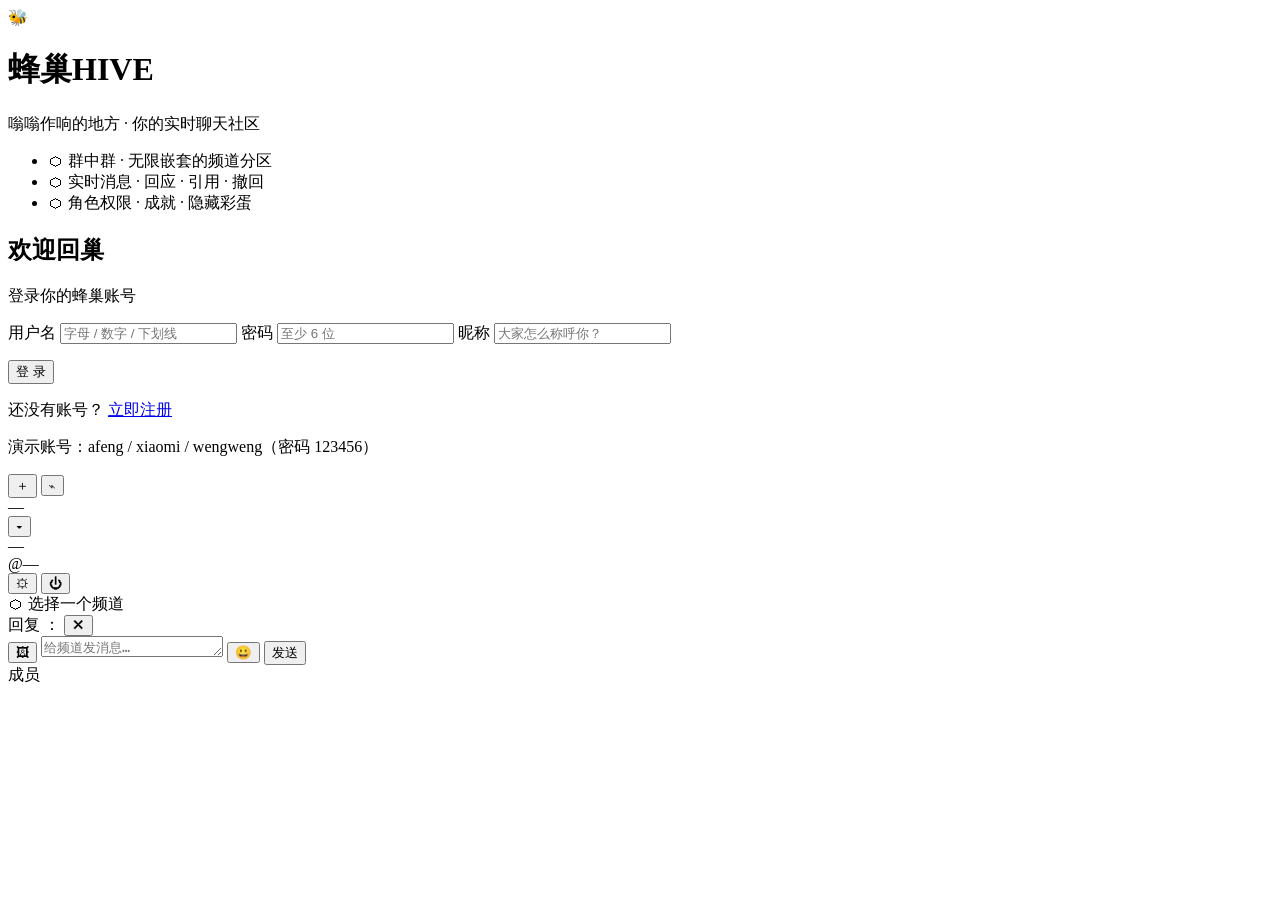
==== hive/src/main/resources/static/index.html @ 64ecaace "feat: 前端 SPA — 深夜蜂房设计系统 + 全功能聊天界面 - 零依赖原生 HTML/CSS/JS（断网可演示），打包进 jar 单文件部署 - 深夜蜂房视觉：暖褐色调+蜂蜜金+全六边形语言（" ====
<!DOCTYPE html>
<html lang="zh-CN">
<head>
<meta charset="UTF-8">
<meta name="viewport" content="width=device-width, initial-scale=1.0">
<title>蜂巢 Hive · 嗡嗡作响的地方</title>
<link rel="icon" href="data:image/svg+xml,%3Csvg xmlns='http://www.w3.org/2000/svg' viewBox='0 0 100 100'%3E%3Cpolygon points='50 3,93 26,93 74,50 97,7 74,7 26' fill='%23ffb300'/%3E%3Ctext x='50' y='68' font-size='52' text-anchor='middle'%3E%F0%9F%90%9D%3C/text%3E%3C/svg%3E">
<link rel="stylesheet" href="/css/app.css">
</head>
<body>

<!-- ===================== 登录 / 注册 ===================== -->
<div id="auth-view" class="auth-view hidden">
  <div class="auth-brand">
    <div class="hex-field" aria-hidden="true">
      <span class="hex-float h1"></span><span class="hex-float h2"></span>
      <span class="hex-float h3"></span><span class="hex-float h4"></span>
      <span class="hex-float h5"></span><span class="hex-float h6"></span>
    </div>
    <div class="brand-center">
      <div class="brand-logo">
        <div class="brand-hex"><span>🐝</span></div>
      </div>
      <h1 class="brand-name">蜂巢<span class="brand-en">HIVE</span></h1>
      <p class="brand-slogan">嗡嗡作响的地方 · 你的实时聊天社区</p>
      <ul class="brand-points">
        <li><span class="pt">⬡</span> 群中群 · 无限嵌套的频道分区</li>
        <li><span class="pt">⬡</span> 实时消息 · 回应 · 引用 · 撤回</li>
        <li><span class="pt">⬡</span> 角色权限 · 成就 · 隐藏彩蛋</li>
      </ul>
    </div>
  </div>

  <div class="auth-panel">
    <form id="auth-form" class="auth-card" autocomplete="off">
      <h2 id="auth-title">欢迎回巢</h2>
      <p class="auth-sub" id="auth-sub">登录你的蜂巢账号</p>

      <label class="field">
        <span>用户名</span>
        <input id="auth-username" type="text" maxlength="20" placeholder="字母 / 数字 / 下划线" required>
      </label>
      <label class="field">
        <span>密码</span>
        <input id="auth-password" type="password" maxlength="32" placeholder="至少 6 位" required>
      </label>
      <label class="field hidden" id="auth-nickname-field">
        <span>昵称</span>
        <input id="auth-nickname" type="text" maxlength="16" placeholder="大家怎么称呼你？">
      </label>

      <p id="auth-error" class="auth-error" role="alert"></p>
      <button id="auth-submit" class="btn-honey" type="submit">登 录</button>
      <p class="auth-switch">
        <span id="auth-switch-text">还没有账号？</span>
        <a href="javascript:void(0)" id="auth-switch-link">立即注册</a>
      </p>
      <p class="auth-demo">演示账号：afeng / xiaomi / wengweng（密码 123456）</p>
    </form>
  </div>
</div>

<!-- ===================== 主应用 ===================== -->
<div id="app-view" class="app-view hidden">

  <!-- 第一栏：蜂巢条 -->
  <nav class="rail" id="rail">
    <div class="rail-list" id="rail-list"></div>
    <div class="rail-bottom">
      <button class="rail-hex rail-action" id="btn-create-hive" title="创建蜂巢"><span>＋</span></button>
      <button class="rail-hex rail-action" id="btn-join-hive" title="凭邀请码加入"><span>⌁</span></button>
    </div>
  </nav>

  <!-- 第二栏：频道树 -->
  <aside class="sidebar">
    <header class="hive-head" id="hive-head">
      <div class="hive-head-name" id="hive-name">—</div>
      <button class="hive-head-btn" id="btn-hive-menu" title="蜂巢操作">▾</button>
    </header>
    <div class="channel-tree" id="channel-tree"></div>
    <footer class="me-bar">
      <div class="hexavatar small" id="me-avatar"></div>
      <div class="me-info">
        <div class="me-name" id="me-name">—</div>
        <div class="me-sub" id="me-username">@—</div>
      </div>
      <button class="icon-btn" id="btn-profile" title="个人资料">⚙</button>
      <button class="icon-btn" id="btn-logout" title="退出登录">⏻</button>
    </footer>
  </aside>

  <!-- 第三栏：聊天区 -->
  <main class="chat">
    <header class="chat-head">
      <span class="chat-hex">⬡</span>
      <span class="chat-name" id="channel-name">选择一个频道</span>
      <span class="chat-topic" id="channel-topic"></span>
    </header>
    <div class="msg-scroll" id="msg-scroll">
      <div id="msg-list" class="msg-list"></div>
    </div>
    <div class="typing-bar" id="typing-bar"></div>
    <footer class="composer">
      <div class="reply-bar hidden" id="reply-bar">
        <span class="reply-info">回复 <b id="reply-name"></b>：<span id="reply-snippet"></span></span>
        <button class="icon-btn" id="btn-cancel-reply">✕</button>
      </div>
      <div class="composer-row">
        <button class="icon-btn big" id="btn-attach" title="发送图片">🖼</button>
        <textarea id="composer-input" rows="1" maxlength="2000" placeholder="给频道发消息…"></textarea>
        <button class="icon-btn big" id="btn-emoji" title="表情">😀</button>
        <button class="btn-honey send" id="btn-send">发送</button>
      </div>
      <input type="file" id="file-input" accept="image/png,image/jpeg,image/gif,image/webp" hidden>
    </footer>
  </main>

  <!-- 第四栏：成员列表 -->
  <aside class="members" id="members-pane">
    <header class="members-head">成员 <span id="member-count"></span></header>
    <div class="member-list" id="member-list"></div>
  </aside>
</div>

<!-- 通用挂载点 -->
<div id="modal-root"></div>
<div id="ctx-root"></div>
<div id="toast-root"></div>
<div id="lightbox" class="lightbox hidden"><img id="lightbox-img" alt=""></div>
<div id="emoji-pop" class="emoji-pop hidden"></div>

<script type="module" src="/js/app.js"></script>
</body>
</html>
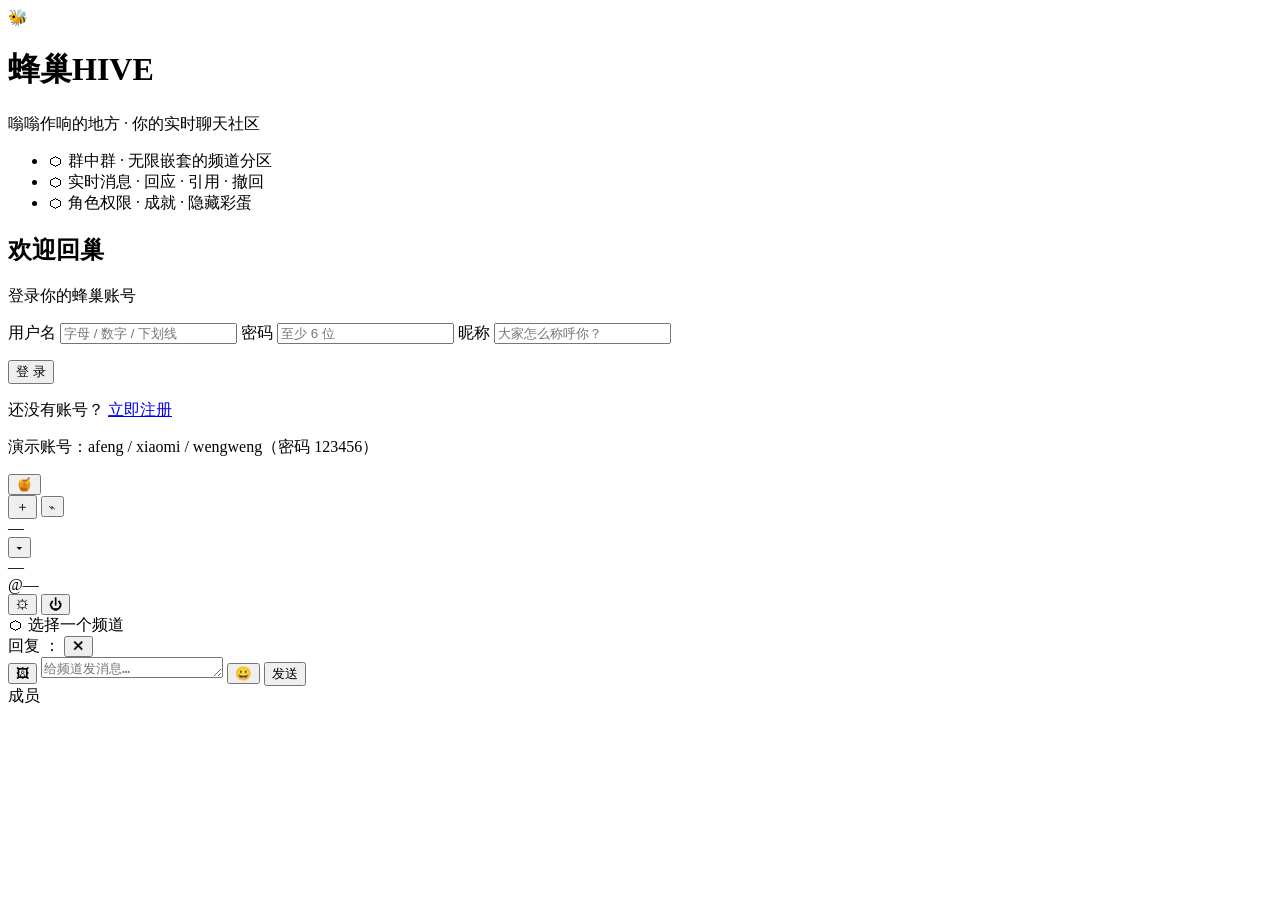
==== commit fde82504: "feat: M4 私聊与好友 — 双向好友关系 + DM 频道 + 主页模式 后端： - friendships 双向关系（申请/接受/拒绝/删除），对方先申请时自动互加 - FRIEND_EVENT" ====
--- a/hive/src/main/resources/static/index.html
+++ b/hive/src/main/resources/static/index.html
@@ -65,6 +65,11 @@
 
   <!-- 第一栏：蜂巢条 -->
   <nav class="rail" id="rail">
+    <div class="rail-home-wrap">
+      <button class="rail-hex rail-home" id="btn-home" title="好友与私信">🍯</button>
+      <i class="home-dot hidden" id="home-dot"></i>
+    </div>
+    <div class="rail-sep"></div>
     <div class="rail-list" id="rail-list"></div>
     <div class="rail-bottom">
       <button class="rail-hex rail-action" id="btn-create-hive" title="创建蜂巢"><span>＋</span></button>
@@ -118,7 +123,7 @@
 
   <!-- 第四栏：成员列表 -->
   <aside class="members" id="members-pane">
-    <header class="members-head">成员 <span id="member-count"></span></header>
+    <header class="members-head"><span id="members-title">成员</span><span id="member-count"></span></header>
     <div class="member-list" id="member-list"></div>
   </aside>
 </div>
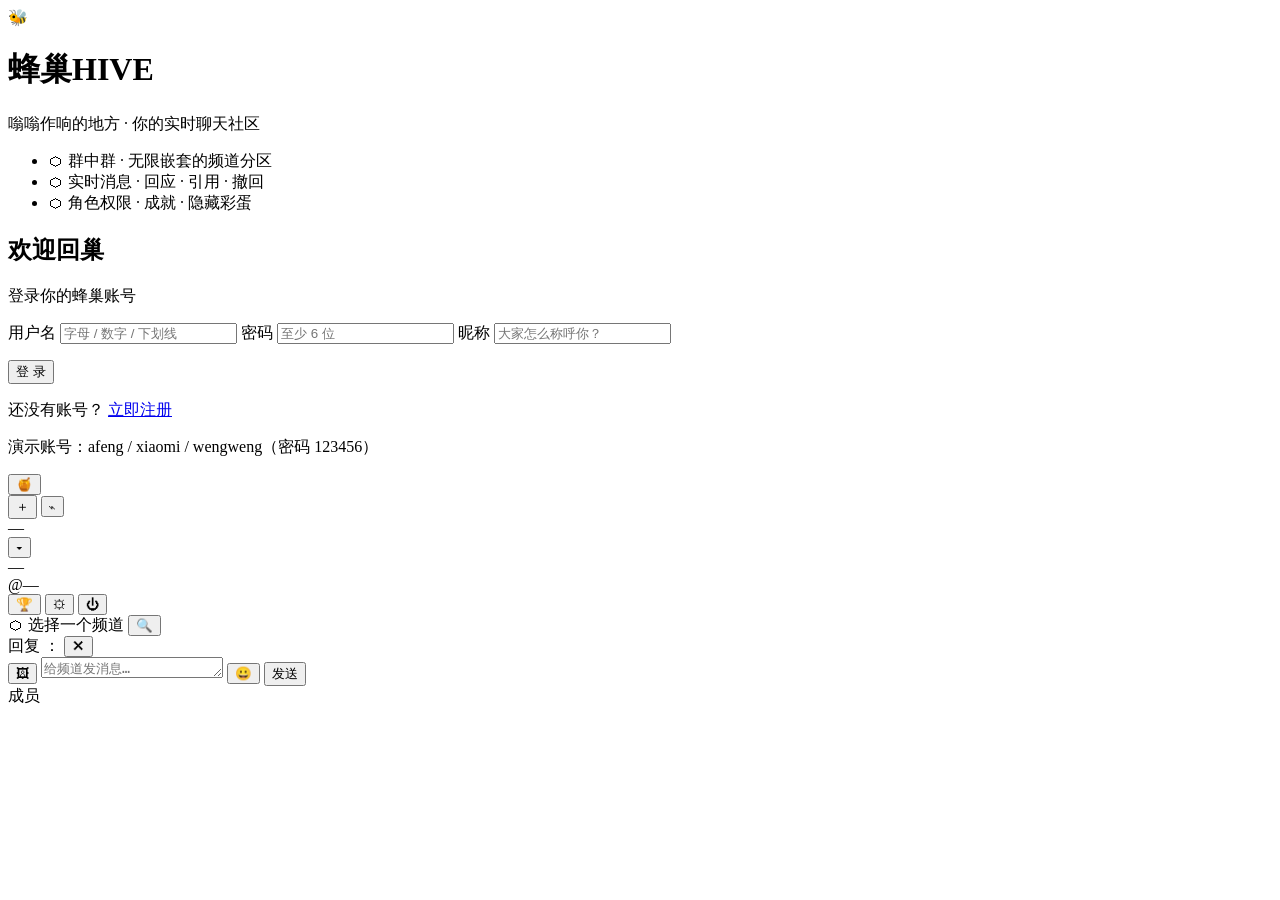
==== commit 13137583: "feat: M6 前端 — 特效层 + 成就墙 + 热力图 + 搜索 + 统计图 - effects.js：彩带粒子/蜜蜂雨(纯CSS动画)/成就金色横幅(扫光动画)/Konami监听 - WS 接入" ====
--- a/hive/src/main/resources/static/index.html
+++ b/hive/src/main/resources/static/index.html
@@ -90,6 +90,7 @@
         <div class="me-name" id="me-name">—</div>
         <div class="me-sub" id="me-username">@—</div>
       </div>
+      <button class="icon-btn" id="btn-achievements" title="我的成就">🏆</button>
       <button class="icon-btn" id="btn-profile" title="个人资料">⚙</button>
       <button class="icon-btn" id="btn-logout" title="退出登录">⏻</button>
     </footer>
@@ -101,6 +102,7 @@
       <span class="chat-hex">⬡</span>
       <span class="chat-name" id="channel-name">选择一个频道</span>
       <span class="chat-topic" id="channel-topic"></span>
+      <button class="icon-btn" id="btn-search" title="搜索本蜂巢消息" style="margin-left:auto;">🔍</button>
     </header>
     <div class="msg-scroll" id="msg-scroll">
       <div id="msg-list" class="msg-list"></div>
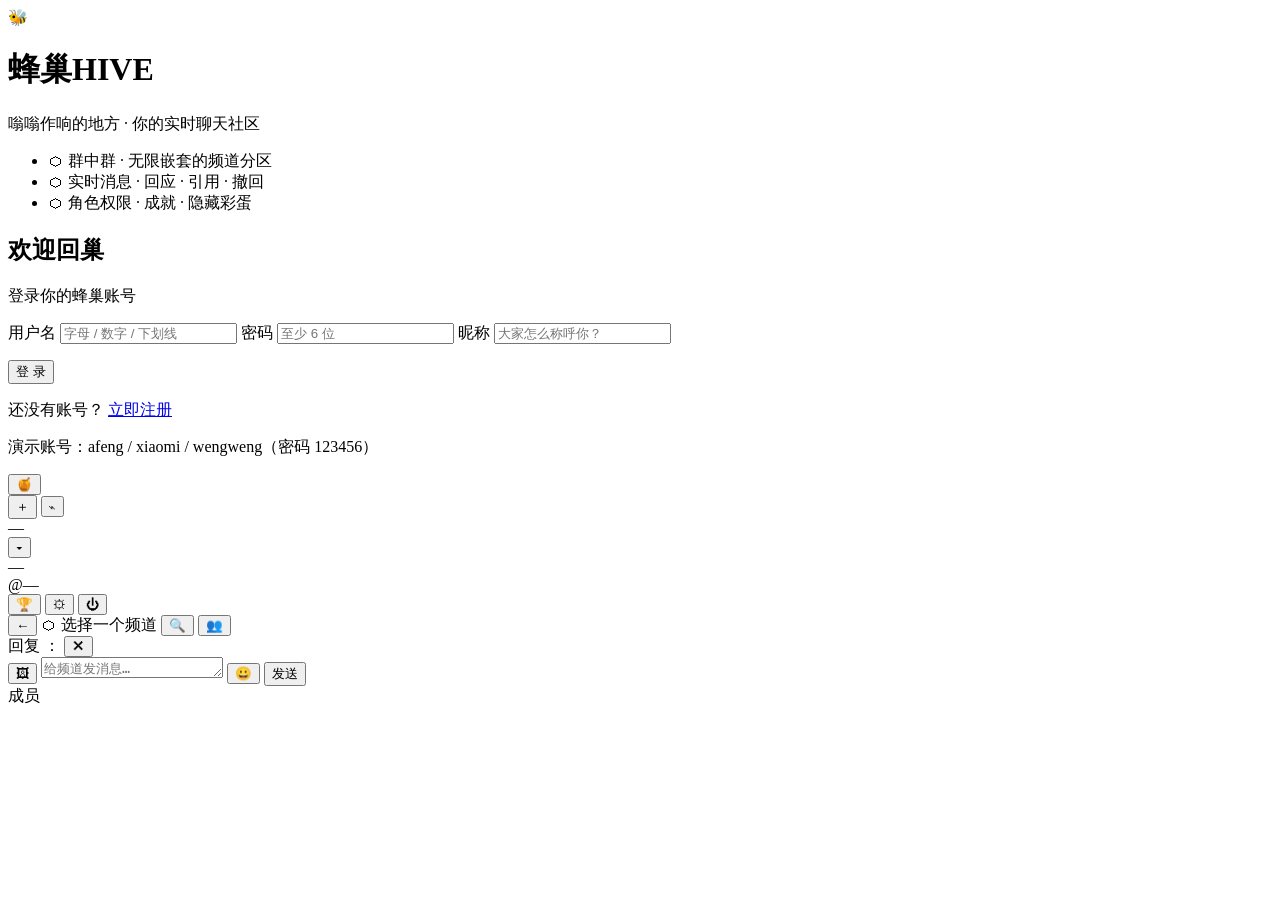
==== commit c4774f7b: "feat: 经典版手机适配 — 导航/聊天分屏 + 成员抽屉 ≤640px 断点：蜂巢条+频道树铺满为导航层，聊天区改为从右滑入的全屏覆盖层； 成员栏改为右侧抽屉+遮罩；用 100dvh 防地址栏遮挡" ====
--- a/hive/src/main/resources/static/index.html
+++ b/hive/src/main/resources/static/index.html
@@ -99,10 +99,12 @@
   <!-- 第三栏：聊天区 -->
   <main class="chat">
     <header class="chat-head">
+      <button class="icon-btn mobile-only" id="btn-mobile-back" title="返回频道">←</button>
       <span class="chat-hex">⬡</span>
       <span class="chat-name" id="channel-name">选择一个频道</span>
       <span class="chat-topic" id="channel-topic"></span>
       <button class="icon-btn" id="btn-search" title="搜索本蜂巢消息" style="margin-left:auto;">🔍</button>
+      <button class="icon-btn mobile-only" id="btn-mobile-members" title="成员">👥</button>
     </header>
     <div class="msg-scroll" id="msg-scroll">
       <div id="msg-list" class="msg-list"></div>
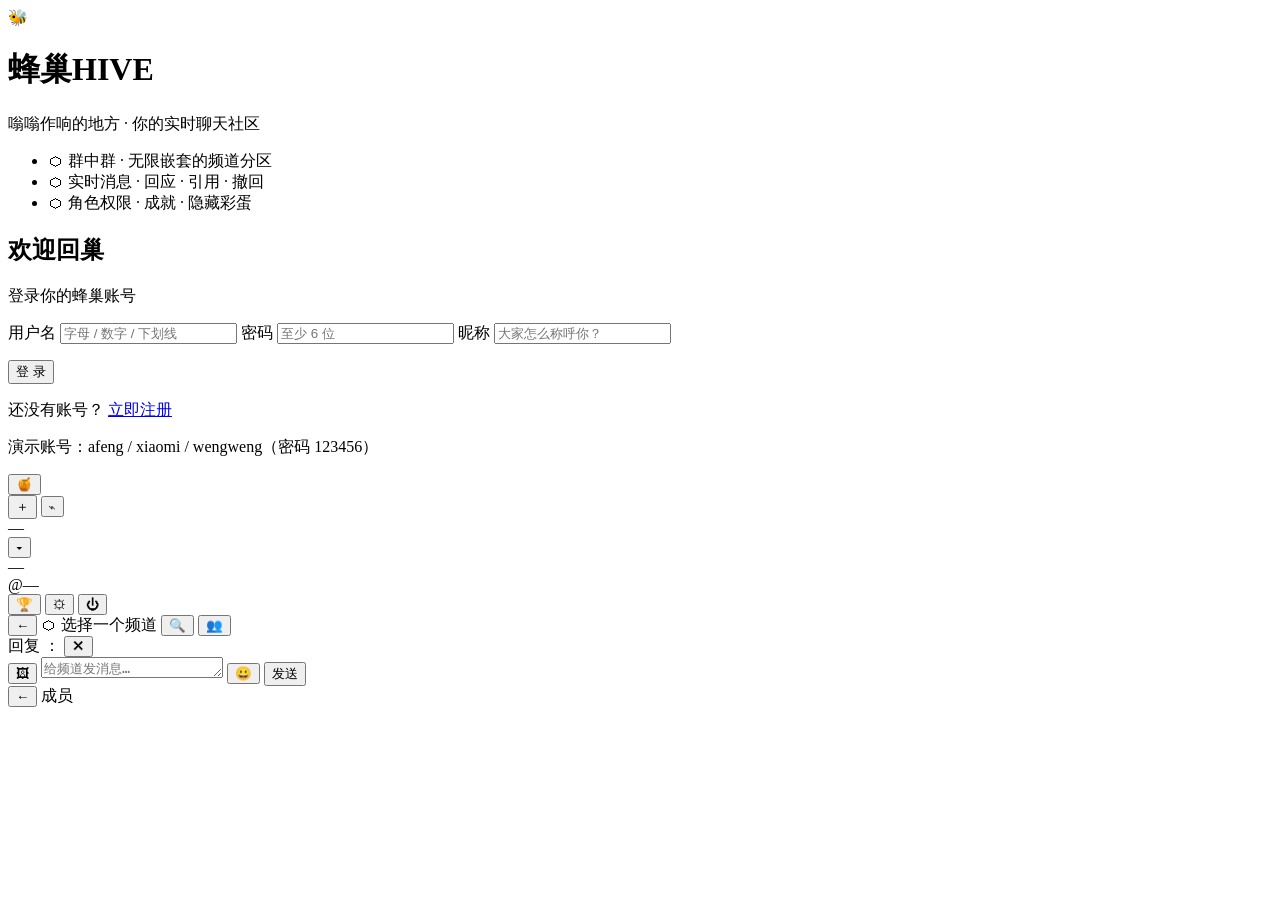
==== commit a0e86b5f: "fix: 手机端聊天/成员默认就同时显示的严重布局问题 根因：.chat / .members 带 colIn 入场动画（结尾 transform:none），动画优先级高于 普通 transform" ====
--- a/hive/src/main/resources/static/index.html
+++ b/hive/src/main/resources/static/index.html
@@ -127,7 +127,7 @@
 
   <!-- 第四栏：成员列表 -->
   <aside class="members" id="members-pane">
-    <header class="members-head"><span id="members-title">成员</span><span id="member-count"></span></header>
+    <header class="members-head"><button class="icon-btn mobile-only" id="btn-members-close" title="返回" style="margin-right:4px;">←</button><span id="members-title">成员</span><span id="member-count"></span></header>
     <div class="member-list" id="member-list"></div>
   </aside>
 </div>
